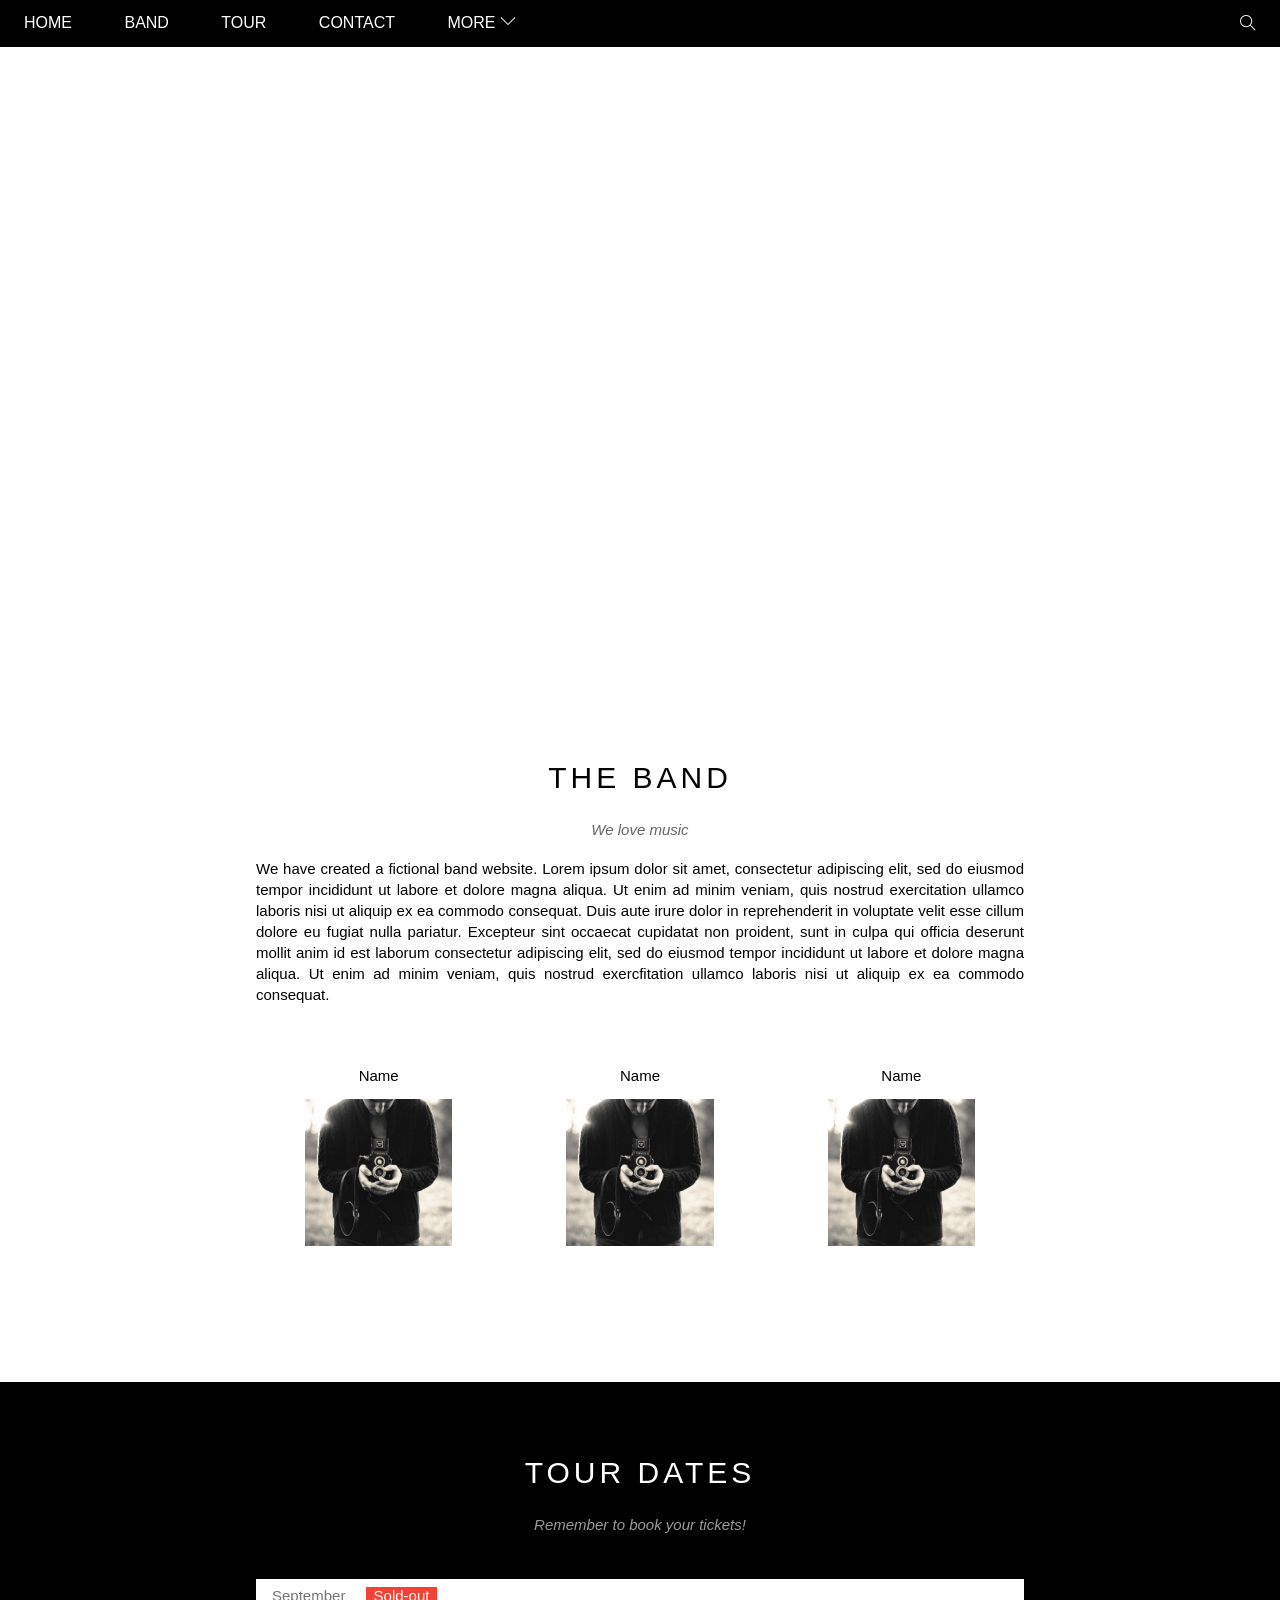
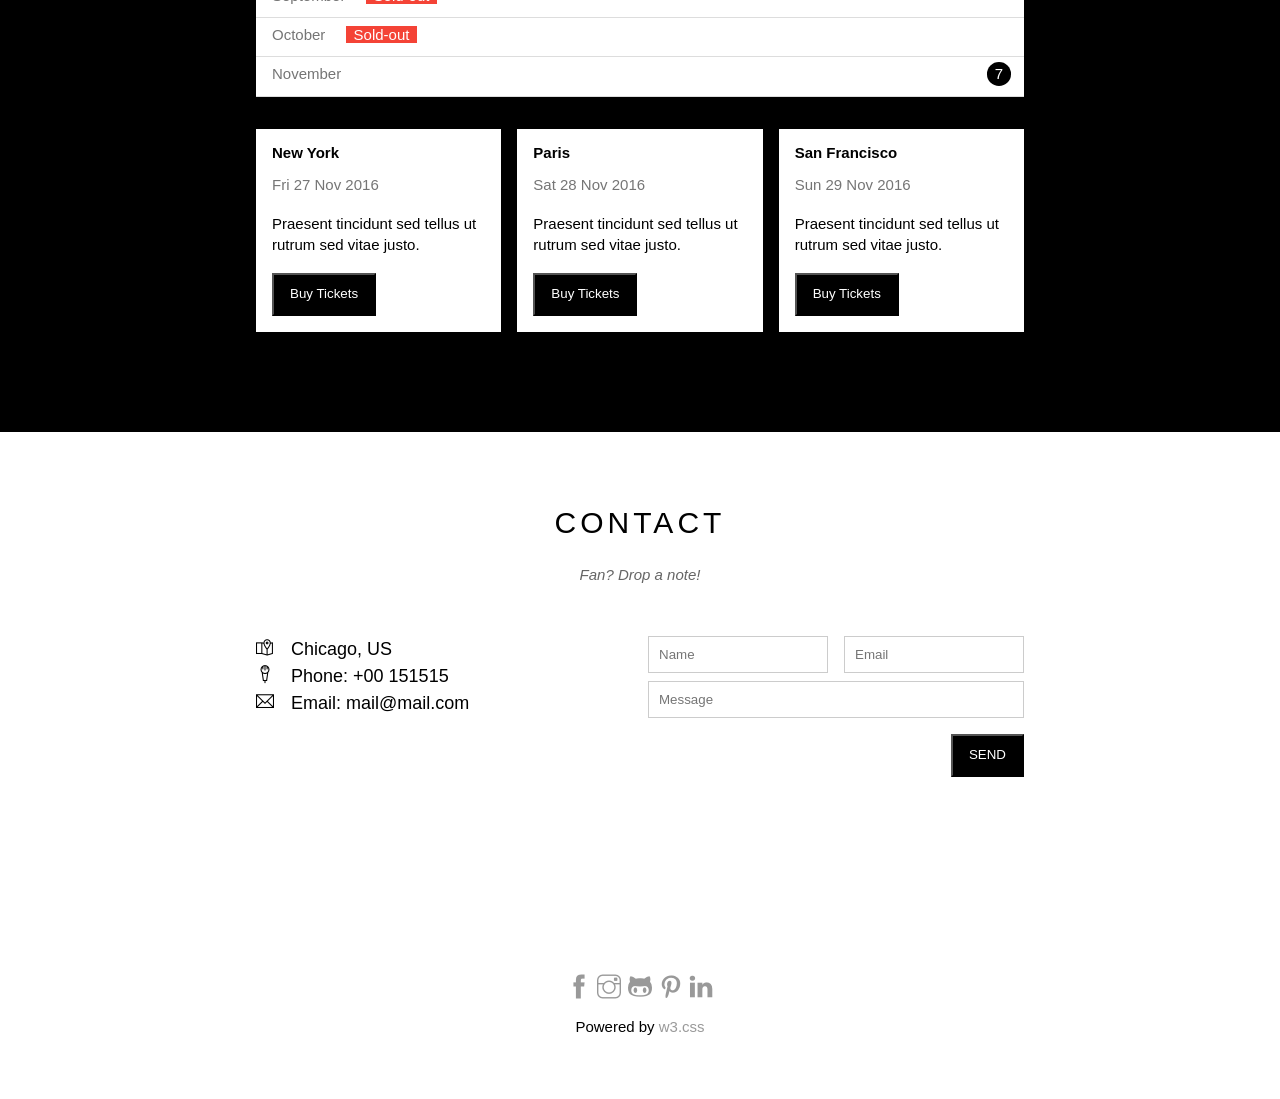
==== HTML/index.html @ 6a9545cf "New Band" ====
<!DOCTYPE html>
<html lang="en">
</head>
    <meta charset="UTF-8">
    <meta name="viewport" content="width=device-width, initial-scale=1.0">
    <title>ke het thoi</title>
    <link rel="stylesheet" href="style.css">
    <link rel="stylesheet" href="modal.css">
    <link rel="stylesheet" href="./Icons/themify-icons-font/themify-icons/themify-icons.css">
      <link rel="icon" type="image/x-icon" href="/Icons/hehe.jpg">
</head>
<body>
    <div id="main">
        <div id="header">
            <!-- Nav: begin -->
            <ul id="nav">
                <li><a href="#">Home</a></li>
                <li><a href="#band">Band</a></li>
                <li><a href="#tour">Tour</a></li>
                <li><a href="#contact">Contact</a></li>
                <li>
                    <a href="">
                        More
                        <i class="nav-arrow-down ti-angle-down"></i>
                    </a>
                    <ul class="subnav">
                        <li><a href="#">Merchandise</a></li>
                        <li><a href="#">Extras</a></li>
                        <li><a href="#">Media</a></li>
                    </ul>
                </li>
            </ul>
            <!-- Nav: end -->

            <div class="search-btn">
                <i class="search-icon ti-search"></i>
            </div>
        </div>

        <!-- Slider: begin -->
        <div id="slider">
            <div class="text-content">
                <h2 class="text-heading">Chicago</h2>
                <div class="text-description">Thank you, Chicago - A night we won't forget.</div>
            </div>
        </div>
        <!-- Slider: end -->

        <!-- conten: begin -->
        <div id="content">
            <div id="band" class="content-section">
                <h2 class="content-heading">THE BAND</h2>
                <p class="content-sub-heading">We love music</p>
                <p class="content-about">We have created a fictional band website. Lorem ipsum dolor sit amet,
                    consectetur adipiscing elit, sed do eiusmod tempor incididunt ut labore et dolore magna
                    aliqua. Ut enim ad minim veniam, quis nostrud exercitation ullamco laboris nisi ut aliquip
                    ex ea commodo consequat. Duis aute irure dolor in reprehenderit in voluptate velit esse 
                    cillum dolore eu fugiat nulla pariatur. Excepteur sint occaecat cupidatat non proident,
                    sunt in culpa qui officia deserunt mollit anim id est laborum consectetur adipiscing elit,
                    sed do eiusmod tempor incididunt ut labore et dolore magna aliqua. Ut enim ad minim veniam,
                    quis nostrud exercfitation ullamco laboris nisi ut aliquip ex ea commodo consequat.</p>

                <div class="row member-list text-center">
                    <div class="col col-third ">
                        <p class="member-name">Name</p>
                        <img src="./assets/img/about/photographer.jpg" alt="" class="membert-img">
                    </div>

                    <div class="col col-third ">
                        <p class="member-name">Name</p>
                        <img src="./assets/img/about/photographer.jpg" alt="" class="membert-img">
                    </div>

                    <div class="col col-third ">
                        <p class="member-name">Name</p>
                        <img src="./assets/img/about/photographer.jpg" alt="" class="membert-img">
                    </div>
                </div>
            </div>

            <div id="tour" class="list-tour">
                <div class="content-section">
                    <h2 class="content-heading text-white">TOUR DATES</h2>
                    <p class="content-sub-heading text-white">Remember to book your tickets!</p>

                    <!-- tickets -->
                    <ul class="tickets-list">
                        <li>September <span class="sold-out">Sold-out</span></li>
                        <li>October <span class="sold-out">Sold-out</span></li>
                        <li>November <span class="quantity">7</span></li>
                    </ul>

                    <!-- places -->
                     <div class="row  places-list">
                        <div class="col col-third">
                            <img src="/assets/img/play/play1.jpg" alt="" class="place-img">
                            <div class="place-body">
                                <h3 class="place-heading">New York</h3>
                                <p class="place-time">Fri 27 Nov 2016</p>
                                <p class="place-decs">Praesent tincidunt sed tellus ut rutrum sed vitae justo.</p>
                                <button href="" class="btn js-buy-ticket">Buy Tickets</button>
                            </div>
                        </div>

                        <div class="col col-third">
                            <img src="/assets/img/play/play2.jpg" alt="" class="place-img">
                            <div class="col place-body">
                                <h3 class="place-heading">Paris</h3>
                                <p class="place-time">Sat 28 Nov 2016</p>
                                <p class="place-decs">Praesent tincidunt sed tellus ut rutrum sed vitae justo.</p>
                                <button href="" class="btn js-buy-ticket">Buy Tickets</button>
                            </div>
                        </div>

                        <div class="col col-third">
                            <img src="/assets/img/play/play3.jpg" alt="" class="place-img">
                            <div class="place-body">
                                <h3 class="place-heading">San Francisco</h3>
                                <p class="place-time">Sun 29 Nov 2016</p>
                                <p class="place-decs">Praesent tincidunt sed tellus ut rutrum sed vitae justo.</p>
                                <button href="" class="btn js-buy-ticket">Buy Tickets</button>
                            </div>
                        </div>
                    </div>
                </div>
            </div>

            <div id="contact" class="content-section">
                <h2 class="content-heading">CONTACT</h2>
                <p class="content-sub-heading">Fan? Drop a note!</p>

                <div class="row content-contact">
                    <div class="col col-half contact-info">
                        <p>
                            <i class="ti-map-alt"></i>
                            Chicago, US
                        </p>
                        <p>
                            <i class="ti-microphone-alt"></i>
                            Phone: +00 151515
                        </p>
                        <p>
                            <i class="ti-email"></i>
                            Email: mail@mail.com
                        </p>
                    </div>

                    <div class="col col-half contact-form">
                        <form action="">
                            <div class="row">
                                <div class="col col-half">
                                    <input type="text" placeholder="Name" required class="form-control">
                                </div>
                                <div class="col col-half">
                                    <input type="email" placeholder="Email" required class="form-control">
                                </div>
                                <div class="clear"></div>
                            </div>

                            <div class="row mt-8">
                                <div class="col col-full">
                                    <input type="text" placeholder="Message" required id="" class="form-control">
                                </div>
                            </div>

                            <input class="btn mt-16 pull-right" type="submit" value="SEND">
                        </form>
                    </div>
                </div>
            </div>

            <div class="map-section">
                <img src="/assets/img/footer/map.jpg" alt="">
            </div>
        </div>
        <!-- conten: end -->

        <div id="footer">
            <div class="footer-icon">
                <a href="#"><i class="ti-facebook"></i></a>
                <a href="#"><i class="ti-instagram"></i></a>
                <a href="#"><i class="ti-github"></i></a>
                <a href="#"><i class="ti-pinterest"></i></a>
                <a href="#"><i class="ti-twitte"></i></a>
                <a href="#"><i class="ti-linkedin"></i></a>
            </div>

            <div class="footer-decs">
                <p class="decsription">Powered by <a href="#">w3.css</a> </p>
            </div>
        </div>

    </div>

    <!-- --------------- ContenT: modal -->
    <div class="modal js-modal">
        <div class="modal-container js-modal-container">
            <div class="modal-close js-modal-close">
                <i class="ti-close"></i>
            </div>

            <header class="modal-header">
                <i class="modal-header-icon ti-bag"></i>
                Tickets
            </header>

            <div class="madal-body">
                <label for="ticket-quantity" class="modal-label">
                    <i class="ti-shopping-cart"></i>
                    Tickets, $15 per person
                </label>

                <input id="ticket-quantity" type="text" class="modal-input" placeholder="How many?">

                <label for="ticket-email" class="modal-label">
                    <i class="ti-user"></i>
                    Send to
                </label>

                <input id="ticket-email" type="text" class="modal-input" placeholder="Enter email">

                <button class="buy-ticket">
                    <i class="ti-check"></i>
                    Pay
                </button>

            </div>

            <footer class="modal-footer">
                <p class="modal-help">Need <a href="">help?</a></p>
            </footer>

        </div>
    </div>



    <script>
        const buyBtns = document.querySelectorAll('.js-buy-ticket')
        const modal = document.querySelector('.js-modal')
        const modalClose = document.querySelector('.js-modal-close')
        const modalContainer = document.querySelector('.js-modal-container')

        // Hàm hiển thị modal mua vé (thêm class open vào modal)
        function showBuyTickets(){
            modal.classList.add('open')
        }

        // Hàm ẩn modal mua vé (gỡ bỏ class open vào modal)
        function hiddenBuyTickets(){
            modal.classList.remove('open')
        }

        // Lặp qua từng thẻ button và nghe hành vi click
        for (const buyBtn of buyBtns){
            buyBtn.addEventListener('click', showBuyTickets)
        }

        // Nghe hành vi click vào button close
        modalClose.addEventListener('click', hiddenBuyTickets)

        modal.addEventListener('click', hiddenBuyTickets)

        // Ngừng việc nổi bọt, nghĩa là không ảnh hưởng đến phần tử con từ hành động của phần tử cha
        modalContainer.addEventListener('click', function(event) {
            // Hàm ngừng việc nổi bọt
            event.stopPropagation()
        })
        
    </script>
</body>
</html>
---- HTML/style.css ----
* {
    margin: 0;
    padding: 0;
    box-sizing: border-box;
}

html {
    font-family: Arial, Helvetica, sans-serif;
    scroll-behavior: smooth;
}

.pull-right {
    float: right !important;
}

.col {
    float: left;
    padding-left: 8px;
    padding-right: 8px;
}

.col-half {
    width: 50%;
}

.col-third {
    width: 33.33333%;
}

.col-full {
    width: 100%;
}

.row {
    margin-left: -8px;
    margin-right: -8px;
}

.row::after {
    content: "";
    display: block;
    clear: both;
}

.text-center {
    text-align: center !important;
}

.mt-8 {
    margin-top: 8px !important;
}

.mt-16 {
    margin-top: 16px !important;
}

#main {

}

.clear {
    clear: both;
}

.text-white {
    color: #fff !important;
}

.btn {
    color: #fff;
    background: #000;
    padding: 8px 16px;
    text-decoration: none;
    margin: 0 0 16px;
    display: inline-block;
    line-height: 22.5px;
}

.btn:hover 
{
    color: #000;
    background-color: #ccc;
    cursor: pointer;
}

#header {
    background-color: #000;
    height: 46.5px;
    position: fixed;
    top: 0;
    left: 0;
    right: 0;
    z-index: 1;
}

#nav {
    display: inline-block;
}

#nav,
.subnav {
    list-style-type: none;

}

#nav > li {
    display: inline-block;
}

#nav li {
    position: relative;
}

#nav > li > a {
    color: #fff;
    text-transform: uppercase;
}

#nav li a {
    text-decoration: none;
    line-height: 46.5px;
    padding: 0 24px;
    display: block;
}

#nav > li:hover > a,
#nav .subnav li:hover a {
    color: #000;
    background-color: #ccc;
}

.subnav li:hover a {
    color: #000;
    background-color: #ccc;
}

#nav .subnav a {
    color: #000;
    background-color: #fff;
    line-height: 38.5px;
    min-width: 160px;
    padding: 0 12px;
    font-size: 15px;
}

#nav li:hover .subnav {
    display: block;
}

#nav .subnav {
    display: none;
    position: absolute;
}

/*----------------------<!-- icon: begin --> */
#header .search-btn {
    float: right;
    padding: 0 24px;
}

#header .search-btn:hover {
    cursor: pointer;
    background-color: #f44336;
}

#header .search-icon {
    color: #fff;
    line-height: 46.5px;
    font-size: 16px;
}
/*----------------------<!-- icon: End --> */

/*----------------------<!-- Slider: begin --> */
#slider {
    position: relative;
    padding-top: 50%;
    margin-top: 46.5px;
    background: url("/assets/img/slider/chicago.jpg") top center / cover no-repeat;
}

#slider .text-content {
    position: absolute;
    text-align: center;
    color: #fff;
    bottom: 46.5px;
    padding: 36px 16px;

    left: 50%;
    transform: translateX(-50%);
}

#slider .text-heading {
    font-size: 28px;
    font-weight: 700;
    padding: 10px 0;
}

#slider .text-description {
    font-size: 16px;
    font-weight: 400;
}
/*----------------------<!-- Slider: end --> */

/*----------------------<!-- Content: begin --> */

/* #content {

} */

#content .content-section {
    padding: 64px 16px 100px;
    max-width: 800px;
    margin: 0 auto;
}

#content .content-heading {
    font-size: 30px;
    margin: 10px 0;
    text-align: center;
    letter-spacing: 4px;
    font-weight: 200;
    height: 45px;
}

#content .content-sub-heading {
    font-size: 15px;
    margin: 15px 0;
    text-align: center;
    font-style: italic;
    opacity: 0.6;
    height: 22.5px;
}

#content .content-about {
    font-size: 15px;
    margin: 15px 0;
    line-height: 1.4;
    text-align: justify;
}

#content .member-list {
    display: flex;
    padding: 32px 0;
}

#content .member-name {
    font-size: 15px;
    margin: 15px 0;
}

#content .membert-img {
    width: 60%;
}

/*----------------------tickets-list */

.list-tour {
    background-color: #000;
}

.tickets-list {
    margin-top: 40px;
    background-color: #fff;
    color: #757575;
}

.tickets-list li {
    padding: 8px 16px;
    font-size: 15px;
    list-style-type: none;
    border-bottom: 1px solid #ddd;
    height: 39.3px;
}

.sold-out {
    color: #fff;
    background-color: #f44336;
    margin: 0 0 0 16px;
    padding: 0 8px;
}

.quantity {
    float: right;
    background-color: #000;
    border-radius: 50%;
    color: #fff;
    margin: 0 16px 0 0;
    padding: 0 8px;
    line-height: 24px;
    margin: -3px;
}

/*---------------------------Tickets-buy */
.places-list {
    margin-top: 32px;
}

.place-img {
    width: 100%;
    display: block;
}

.place-img:hover {
    opacity: 0.6;
}

.place-body {
    background-color: #fff;
    padding:0.15px 16px 0 16px;
    font-size: 15px;
}

.place-heading {
    font-weight: 600;
    font-size: 15px;
    margin: 15px 0;
}

.place-time {
    margin: 15px 0;
    height: 22.5px;
    color: #757575;
}

.place-decs {
    margin: 15px 0;
    padding: 15px 0;
    line-height: 1.4;
    padding: 0 0 3px 0;
}


/*----------------------Content: Contact */
.content-contact {
    margin-top: 48px;
}

.contact-info {
    font-size: 18px;
    line-height: 1.5;
}

.contact-info i[class*="ti-"] {
    width: 30px;
    display: inline-block;
}

.contact-form {
    font-size: 15px;
}

.contact-form .form-control {
    border: 1px solid #ccc;
    padding: 10px;
    width: 100%;
}

.map-section img {
    width: 100%;
}

#footer {
    padding: 64px 16px;
    text-align: center;
    font-size: 24px;
}

.footer-icon a,
.decsription a {
    text-decoration: none;
    color: rgba(0, 0, 0, 0.4);
}

.footer-decs {
    font-size: 15px;
}

.decsription {
    margin-top: 15px;
}

.footer-icon a:hover {
    text-decoration: none;
    color: rgba(0, 0, 0, 0.7);
}
---- HTML/modal.css ----
.modal {
    position: fixed;
    top: 0;
    right: 0;
    left: 0;
    bottom: 0;
    background-color: rgba(0, 0, 0, 0.3);
    align-items: center;
    justify-content: center;
    display: none;
}

.modal.open {
    display: flex;
}

.modal-container {
    background-color: #fff;
    width: 900px;
    max-width: calc(100% - 32px);
    min-height: 200px;
    position: relative;
    animation: modalFadeIn ease 0.7s;
}

.modal-header {
    background-color: #009688;
    height: 130px;
    display: flex;
    align-items: center;
    justify-content: center;
    color: #fff;
    font-size: 30px;
}

.modal-header-icon {
    margin-right: 16px;
}

.modal-close {
    position: absolute;
    right: 0;
    top: 0;
    color: #fff;
    padding: 12px;
    cursor: pointer;
    opacity: 0.9;
}

.madal-body {
    margin: 0.15px 16px;

}

.modal-label {
    display: block;
    margin: 15px 0;
    font-size: 15px;
    margin-bottom: 12px;
}

.modal-input {
    padding: 8px;
    font-size: 15px;
    width: 100%;
    color: #ccc;
    border: 1px solid #ccc;
    margin-bottom: 16px;
}

.buy-ticket {
    display: block;
    color: #fff;
    background-color: #009688;
    margin: 16px 0;
    padding: 18px;
    border: none;
    font-size: 15px;
    text-transform: uppercase;
    width: 100%;
    cursor: pointer;
}

.buy-ticket:hover {
    opacity: 0.8;
}

.modal-footer {
    text-align: right;
    padding: 15px;
}

.modal-footer a {
    color: #2196F3;
}

.modal-help {
    margin: 15px 0;
}

@keyframes modalFadeIn {
    from {
    transform: translateY(-100px);

    }
    to {
    transform: translateY(0);

    }
}
---- HTML/Icons/themify-icons-font/themify-icons/themify-icons.css ----
@font-face {
	font-family: 'themify';
	src:url('fonts/themify.eot?-fvbane');
	src:url('fonts/themify.eot?#iefix-fvbane') format('embedded-opentype'),
		url('fonts/themify.woff?-fvbane') format('woff'),
		url('fonts/themify.ttf?-fvbane') format('truetype'),
		url('fonts/themify.svg?-fvbane#themify') format('svg');
	font-weight: normal;
	font-style: normal;
}

[class^="ti-"], [class*=" ti-"] {
	font-family: 'themify';
	speak: none;
	font-style: normal;
	font-weight: normal;
	font-variant: normal;
	text-transform: none;
	line-height: 1;

	/* Better Font Rendering =========== */
	-webkit-font-smoothing: antialiased;
	-moz-osx-font-smoothing: grayscale;
}

.ti-wand:before {
	content: "\e600";
}
.ti-volume:before {
	content: "\e601";
}
.ti-user:before {
	content: "\e602";
}
.ti-unlock:before {
	content: "\e603";
}
.ti-unlink:before {
	content: "\e604";
}
.ti-trash:before {
	content: "\e605";
}
.ti-thought:before {
	content: "\e606";
}
.ti-target:before {
	content: "\e607";
}
.ti-tag:before {
	content: "\e608";
}
.ti-tablet:before {
	content: "\e609";
}
.ti-star:before {
	content: "\e60a";
}
.ti-spray:before {
	content: "\e60b";
}
.ti-signal:before {
	content: "\e60c";
}
.ti-shopping-cart:before {
	content: "\e60d";
}
.ti-shopping-cart-full:before {
	content: "\e60e";
}
.ti-settings:before {
	content: "\e60f";
}
.ti-search:before {
	content: "\e610";
}
.ti-zoom-in:before {
	content: "\e611";
}
.ti-zoom-out:before {
	content: "\e612";
}
.ti-cut:before {
	content: "\e613";
}
.ti-ruler:before {
	content: "\e614";
}
.ti-ruler-pencil:before {
	content: "\e615";
}
.ti-ruler-alt:before {
	content: "\e616";
}
.ti-bookmark:before {
	content: "\e617";
}
.ti-bookmark-alt:before {
	content: "\e618";
}
.ti-reload:before {
	content: "\e619";
}
.ti-plus:before {
	content: "\e61a";
}
.ti-pin:before {
	content: "\e61b";
}
.ti-pencil:before {
	content: "\e61c";
}
.ti-pencil-alt:before {
	content: "\e61d";
}
.ti-paint-roller:before {
	content: "\e61e";
}
.ti-paint-bucket:before {
	content: "\e61f";
}
.ti-na:before {
	content: "\e620";
}
.ti-mobile:before {
	content: "\e621";
}
.ti-minus:before {
	content: "\e622";
}
.ti-medall:before {
	content: "\e623";
}
.ti-medall-alt:before {
	content: "\e624";
}
.ti-marker:before {
	content: "\e625";
}
.ti-marker-alt:before {
	content: "\e626";
}
.ti-arrow-up:before {
	content: "\e627";
}
.ti-arrow-right:before {
	content: "\e628";
}
.ti-arrow-left:before {
	content: "\e629";
}
.ti-arrow-down:before {
	content: "\e62a";
}
.ti-lock:before {
	content: "\e62b";
}
.ti-location-arrow:before {
	content: "\e62c";
}
.ti-link:before {
	content: "\e62d";
}
.ti-layout:before {
	content: "\e62e";
}
.ti-layers:before {
	content: "\e62f";
}
.ti-layers-alt:before {
	content: "\e630";
}
.ti-key:before {
	content: "\e631";
}
.ti-import:before {
	content: "\e632";
}
.ti-image:before {
	content: "\e633";
}
.ti-heart:before {
	content: "\e634";
}
.ti-heart-broken:before {
	content: "\e635";
}
.ti-hand-stop:before {
	content: "\e636";
}
.ti-hand-open:before {
	content: "\e637";
}
.ti-hand-drag:before {
	content: "\e638";
}
.ti-folder:before {
	content: "\e639";
}
.ti-flag:before {
	content: "\e63a";
}
.ti-flag-alt:before {
	content: "\e63b";
}
.ti-flag-alt-2:before {
	content: "\e63c";
}
.ti-eye:before {
	content: "\e63d";
}
.ti-export:before {
	content: "\e63e";
}
.ti-exchange-vertical:before {
	content: "\e63f";
}
.ti-desktop:before {
	content: "\e640";
}
.ti-cup:before {
	content: "\e641";
}
.ti-crown:before {
	content: "\e642";
}
.ti-comments:before {
	content: "\e643";
}
.ti-comment:before {
	content: "\e644";
}
.ti-comment-alt:before {
	content: "\e645";
}
.ti-close:before {
	content: "\e646";
}
.ti-clip:before {
	content: "\e647";
}
.ti-angle-up:before {
	content: "\e648";
}
.ti-angle-right:before {
	content: "\e649";
}
.ti-angle-left:before {
	content: "\e64a";
}
.ti-angle-down:before {
	content: "\e64b";
}
.ti-check:before {
	content: "\e64c";
}
.ti-check-box:before {
	content: "\e64d";
}
.ti-camera:before {
	content: "\e64e";
}
.ti-announcement:before {
	content: "\e64f";
}
.ti-brush:before {
	content: "\e650";
}
.ti-briefcase:before {
	content: "\e651";
}
.ti-bolt:before {
	content: "\e652";
}
.ti-bolt-alt:before {
	content: "\e653";
}
.ti-blackboard:before {
	content: "\e654";
}
.ti-bag:before {
	content: "\e655";
}
.ti-move:before {
	content: "\e656";
}
.ti-arrows-vertical:before {
	content: "\e657";
}
.ti-arrows-horizontal:before {
	content: "\e658";
}
.ti-fullscreen:before {
	content: "\e659";
}
.ti-arrow-top-right:before {
	content: "\e65a";
}
.ti-arrow-top-left:before {
	content: "\e65b";
}
.ti-arrow-circle-up:before {
	content: "\e65c";
}
.ti-arrow-circle-right:before {
	content: "\e65d";
}
.ti-arrow-circle-left:before {
	content: "\e65e";
}
.ti-arrow-circle-down:before {
	content: "\e65f";
}
.ti-angle-double-up:before {
	content: "\e660";
}
.ti-angle-double-right:before {
	content: "\e661";
}
.ti-angle-double-left:before {
	content: "\e662";
}
.ti-angle-double-down:before {
	content: "\e663";
}
.ti-zip:before {
	content: "\e664";
}
.ti-world:before {
	content: "\e665";
}
.ti-wheelchair:before {
	content: "\e666";
}
.ti-view-list:before {
	content: "\e667";
}
.ti-view-list-alt:before {
	content: "\e668";
}
.ti-view-grid:before {
	content: "\e669";
}
.ti-uppercase:before {
	content: "\e66a";
}
.ti-upload:before {
	content: "\e66b";
}
.ti-underline:before {
	content: "\e66c";
}
.ti-truck:before {
	content: "\e66d";
}
.ti-timer:before {
	content: "\e66e";
}
.ti-ticket:before {
	content: "\e66f";
}
.ti-thumb-up:before {
	content: "\e670";
}
.ti-thumb-down:before {
	content: "\e671";
}
.ti-text:before {
	content: "\e672";
}
.ti-stats-up:before {
	content: "\e673";
}
.ti-stats-down:before {
	content: "\e674";
}
.ti-split-v:before {
	content: "\e675";
}
.ti-split-h:before {
	content: "\e676";
}
.ti-smallcap:before {
	content: "\e677";
}
.ti-shine:before {
	content: "\e678";
}
.ti-shift-right:before {
	content: "\e679";
}
.ti-shift-left:before {
	content: "\e67a";
}
.ti-shield:before {
	content: "\e67b";
}
.ti-notepad:before {
	content: "\e67c";
}
.ti-server:before {
	content: "\e67d";
}
.ti-quote-right:before {
	content: "\e67e";
}
.ti-quote-left:before {
	content: "\e67f";
}
.ti-pulse:before {
	content: "\e680";
}
.ti-printer:before {
	content: "\e681";
}
.ti-power-off:before {
	content: "\e682";
}
.ti-plug:before {
	content: "\e683";
}
.ti-pie-chart:before {
	content: "\e684";
}
.ti-paragraph:before {
	content: "\e685";
}
.ti-panel:before {
	content: "\e686";
}
.ti-package:before {
	content: "\e687";
}
.ti-music:before {
	content: "\e688";
}
.ti-music-alt:before {
	content: "\e689";
}
.ti-mouse:before {
	content: "\e68a";
}
.ti-mouse-alt:before {
	content: "\e68b";
}
.ti-money:before {
	content: "\e68c";
}
.ti-microphone:before {
	content: "\e68d";
}
.ti-menu:before {
	content: "\e68e";
}
.ti-menu-alt:before {
	content: "\e68f";
}
.ti-map:before {
	content: "\e690";
}
.ti-map-alt:before {
	content: "\e691";
}
.ti-loop:before {
	content: "\e692";
}
.ti-location-pin:before {
	content: "\e693";
}
.ti-list:before {
	content: "\e694";
}
.ti-light-bulb:before {
	content: "\e695";
}
.ti-Italic:before {
	content: "\e696";
}
.ti-info:before {
	content: "\e697";
}
.ti-infinite:before {
	content: "\e698";
}
.ti-id-badge:before {
	content: "\e699";
}
.ti-hummer:before {
	content: "\e69a";
}
.ti-home:before {
	content: "\e69b";
}
.ti-help:before {
	content: "\e69c";
}
.ti-headphone:before {
	content: "\e69d";
}
.ti-harddrives:before {
	content: "\e69e";
}
.ti-harddrive:before {
	content: "\e69f";
}
.ti-gift:before {
	content: "\e6a0";
}
.ti-game:before {
	content: "\e6a1";
}
.ti-filter:before {
	content: "\e6a2";
}
.ti-files:before {
	content: "\e6a3";
}
.ti-file:before {
	content: "\e6a4";
}
.ti-eraser:before {
	content: "\e6a5";
}
.ti-envelope:before {
	content: "\e6a6";
}
.ti-download:before {
	content: "\e6a7";
}
.ti-direction:before {
	content: "\e6a8";
}
.ti-direction-alt:before {
	content: "\e6a9";
}
.ti-dashboard:before {
	content: "\e6aa";
}
.ti-control-stop:before {
	content: "\e6ab";
}
.ti-control-shuffle:before {
	content: "\e6ac";
}
.ti-control-play:before {
	content: "\e6ad";
}
.ti-control-pause:before {
	content: "\e6ae";
}
.ti-control-forward:before {
	content: "\e6af";
}
.ti-control-backward:before {
	content: "\e6b0";
}
.ti-cloud:before {
	content: "\e6b1";
}
.ti-cloud-up:before {
	content: "\e6b2";
}
.ti-cloud-down:before {
	content: "\e6b3";
}
.ti-clipboard:before {
	content: "\e6b4";
}
.ti-car:before {
	content: "\e6b5";
}
.ti-calendar:before {
	content: "\e6b6";
}
.ti-book:before {
	content: "\e6b7";
}
.ti-bell:before {
	content: "\e6b8";
}
.ti-basketball:before {
	content: "\e6b9";
}
.ti-bar-chart:before {
	content: "\e6ba";
}
.ti-bar-chart-alt:before {
	content: "\e6bb";
}
.ti-back-right:before {
	content: "\e6bc";
}
.ti-back-left:before {
	content: "\e6bd";
}
.ti-arrows-corner:before {
	content: "\e6be";
}
.ti-archive:before {
	content: "\e6bf";
}
.ti-anchor:before {
	content: "\e6c0";
}
.ti-align-right:before {
	content: "\e6c1";
}
.ti-align-left:before {
	content: "\e6c2";
}
.ti-align-justify:before {
	content: "\e6c3";
}
.ti-align-center:before {
	content: "\e6c4";
}
.ti-alert:before {
	content: "\e6c5";
}
.ti-alarm-clock:before {
	content: "\e6c6";
}
.ti-agenda:before {
	content: "\e6c7";
}
.ti-write:before {
	content: "\e6c8";
}
.ti-window:before {
	content: "\e6c9";
}
.ti-widgetized:before {
	content: "\e6ca";
}
.ti-widget:before {
	content: "\e6cb";
}
.ti-widget-alt:before {
	content: "\e6cc";
}
.ti-wallet:before {
	content: "\e6cd";
}
.ti-video-clapper:before {
	content: "\e6ce";
}
.ti-video-camera:before {
	content: "\e6cf";
}
.ti-vector:before {
	content: "\e6d0";
}
.ti-themify-logo:before {
	content: "\e6d1";
}
.ti-themify-favicon:before {
	content: "\e6d2";
}
.ti-themify-favicon-alt:before {
	content: "\e6d3";
}
.ti-support:before {
	content: "\e6d4";
}
.ti-stamp:before {
	content: "\e6d5";
}
.ti-split-v-alt:before {
	content: "\e6d6";
}
.ti-slice:before {
	content: "\e6d7";
}
.ti-shortcode:before {
	content: "\e6d8";
}
.ti-shift-right-alt:before {
	content: "\e6d9";
}
.ti-shift-left-alt:before {
	content: "\e6da";
}
.ti-ruler-alt-2:before {
	content: "\e6db";
}
.ti-receipt:before {
	content: "\e6dc";
}
.ti-pin2:before {
	content: "\e6dd";
}
.ti-pin-alt:before {
	content: "\e6de";
}
.ti-pencil-alt2:before {
	content: "\e6df";
}
.ti-palette:before {
	content: "\e6e0";
}
.ti-more:before {
	content: "\e6e1";
}
.ti-more-alt:before {
	content: "\e6e2";
}
.ti-microphone-alt:before {
	content: "\e6e3";
}
.ti-magnet:before {
	content: "\e6e4";
}
.ti-line-double:before {
	content: "\e6e5";
}
.ti-line-dotted:before {
	content: "\e6e6";
}
.ti-line-dashed:before {
	content: "\e6e7";
}
.ti-layout-width-full:before {
	content: "\e6e8";
}
.ti-layout-width-default:before {
	content: "\e6e9";
}
.ti-layout-width-default-alt:before {
	content: "\e6ea";
}
.ti-layout-tab:before {
	content: "\e6eb";
}
.ti-layout-tab-window:before {
	content: "\e6ec";
}
.ti-layout-tab-v:before {
	content: "\e6ed";
}
.ti-layout-tab-min:before {
	content: "\e6ee";
}
.ti-layout-slider:before {
	content: "\e6ef";
}
.ti-layout-slider-alt:before {
	content: "\e6f0";
}
.ti-layout-sidebar-right:before {
	content: "\e6f1";
}
.ti-layout-sidebar-none:before {
	content: "\e6f2";
}
.ti-layout-sidebar-left:before {
	content: "\e6f3";
}
.ti-layout-placeholder:before {
	content: "\e6f4";
}
.ti-layout-menu:before {
	content: "\e6f5";
}
.ti-layout-menu-v:before {
	content: "\e6f6";
}
.ti-layout-menu-separated:before {
	content: "\e6f7";
}
.ti-layout-menu-full:before {
	content: "\e6f8";
}
.ti-layout-media-right-alt:before {
	content: "\e6f9";
}
.ti-layout-media-right:before {
	content: "\e6fa";
}
.ti-layout-media-overlay:before {
	content: "\e6fb";
}
.ti-layout-media-overlay-alt:before {
	content: "\e6fc";
}
.ti-layout-media-overlay-alt-2:before {
	content: "\e6fd";
}
.ti-layout-media-left-alt:before {
	content: "\e6fe";
}
.ti-layout-media-left:before {
	content: "\e6ff";
}
.ti-layout-media-center-alt:before {
	content: "\e700";
}
.ti-layout-media-center:before {
	content: "\e701";
}
.ti-layout-list-thumb:before {
	content: "\e702";
}
.ti-layout-list-thumb-alt:before {
	content: "\e703";
}
.ti-layout-list-post:before {
	content: "\e704";
}
.ti-layout-list-large-image:before {
	content: "\e705";
}
.ti-layout-line-solid:before {
	content: "\e706";
}
.ti-layout-grid4:before {
	content: "\e707";
}
.ti-layout-grid3:before {
	content: "\e708";
}
.ti-layout-grid2:before {
	content: "\e709";
}
.ti-layout-grid2-thumb:before {
	content: "\e70a";
}
.ti-layout-cta-right:before {
	content: "\e70b";
}
.ti-layout-cta-left:before {
	content: "\e70c";
}
.ti-layout-cta-center:before {
	content: "\e70d";
}
.ti-layout-cta-btn-right:before {
	content: "\e70e";
}
.ti-layout-cta-btn-left:before {
	content: "\e70f";
}
.ti-layout-column4:before {
	content: "\e710";
}
.ti-layout-column3:before {
	content: "\e711";
}
.ti-layout-column2:before {
	content: "\e712";
}
.ti-layout-accordion-separated:before {
	content: "\e713";
}
.ti-layout-accordion-merged:before {
	content: "\e714";
}
.ti-layout-accordion-list:before {
	content: "\e715";
}
.ti-ink-pen:before {
	content: "\e716";
}
.ti-info-alt:before {
	content: "\e717";
}
.ti-help-alt:before {
	content: "\e718";
}
.ti-headphone-alt:before {
	content: "\e719";
}
.ti-hand-point-up:before {
	content: "\e71a";
}
.ti-hand-point-right:before {
	content: "\e71b";
}
.ti-hand-point-left:before {
	content: "\e71c";
}
.ti-hand-point-down:before {
	content: "\e71d";
}
.ti-gallery:before {
	content: "\e71e";
}
.ti-face-smile:before {
	content: "\e71f";
}
.ti-face-sad:before {
	content: "\e720";
}
.ti-credit-card:before {
	content: "\e721";
}
.ti-control-skip-forward:before {
	content: "\e722";
}
.ti-control-skip-backward:before {
	content: "\e723";
}
.ti-control-record:before {
	content: "\e724";
}
.ti-control-eject:before {
	content: "\e725";
}
.ti-comments-smiley:before {
	content: "\e726";
}
.ti-brush-alt:before {
	content: "\e727";
}
.ti-youtube:before {
	content: "\e728";
}
.ti-vimeo:before {
	content: "\e729";
}
.ti-twitter:before {
	content: "\e72a";
}
.ti-time:before {
	content: "\e72b";
}
.ti-tumblr:before {
	content: "\e72c";
}
.ti-skype:before {
	content: "\e72d";
}
.ti-share:before {
	content: "\e72e";
}
.ti-share-alt:before {
	content: "\e72f";
}
.ti-rocket:before {
	content: "\e730";
}
.ti-pinterest:before {
	content: "\e731";
}
.ti-new-window:before {
	content: "\e732";
}
.ti-microsoft:before {
	content: "\e733";
}
.ti-list-ol:before {
	content: "\e734";
}
.ti-linkedin:before {
	content: "\e735";
}
.ti-layout-sidebar-2:before {
	content: "\e736";
}
.ti-layout-grid4-alt:before {
	content: "\e737";
}
.ti-layout-grid3-alt:before {
	content: "\e738";
}
.ti-layout-grid2-alt:before {
	content: "\e739";
}
.ti-layout-column4-alt:before {
	content: "\e73a";
}
.ti-layout-column3-alt:before {
	content: "\e73b";
}
.ti-layout-column2-alt:before {
	content: "\e73c";
}
.ti-instagram:before {
	content: "\e73d";
}
.ti-google:before {
	content: "\e73e";
}
.ti-github:before {
	content: "\e73f";
}
.ti-flickr:before {
	content: "\e740";
}
.ti-facebook:before {
	content: "\e741";
}
.ti-dropbox:before {
	content: "\e742";
}
.ti-dribbble:before {
	content: "\e743";
}
.ti-apple:before {
	content: "\e744";
}
.ti-android:before {
	content: "\e745";
}
.ti-save:before {
	content: "\e746";
}
.ti-save-alt:before {
	content: "\e747";
}
.ti-yahoo:before {
	content: "\e748";
}
.ti-wordpress:before {
	content: "\e749";
}
.ti-vimeo-alt:before {
	content: "\e74a";
}
.ti-twitter-alt:before {
	content: "\e74b";
}
.ti-tumblr-alt:before {
	content: "\e74c";
}
.ti-trello:before {
	content: "\e74d";
}
.ti-stack-overflow:before {
	content: "\e74e";
}
.ti-soundcloud:before {
	content: "\e74f";
}
.ti-sharethis:before {
	content: "\e750";
}
.ti-sharethis-alt:before {
	content: "\e751";
}
.ti-reddit:before {
	content: "\e752";
}
.ti-pinterest-alt:before {
	content: "\e753";
}
.ti-microsoft-alt:before {
	content: "\e754";
}
.ti-linux:before {
	content: "\e755";
}
.ti-jsfiddle:before {
	content: "\e756";
}
.ti-joomla:before {
	content: "\e757";
}
.ti-html5:before {
	content: "\e758";
}
.ti-flickr-alt:before {
	content: "\e759";
}
.ti-email:before {
	content: "\e75a";
}
.ti-drupal:before {
	content: "\e75b";
}
.ti-dropbox-alt:before {
	content: "\e75c";
}
.ti-css3:before {
	content: "\e75d";
}
.ti-rss:before {
	content: "\e75e";
}
.ti-rss-alt:before {
	content: "\e75f";
}
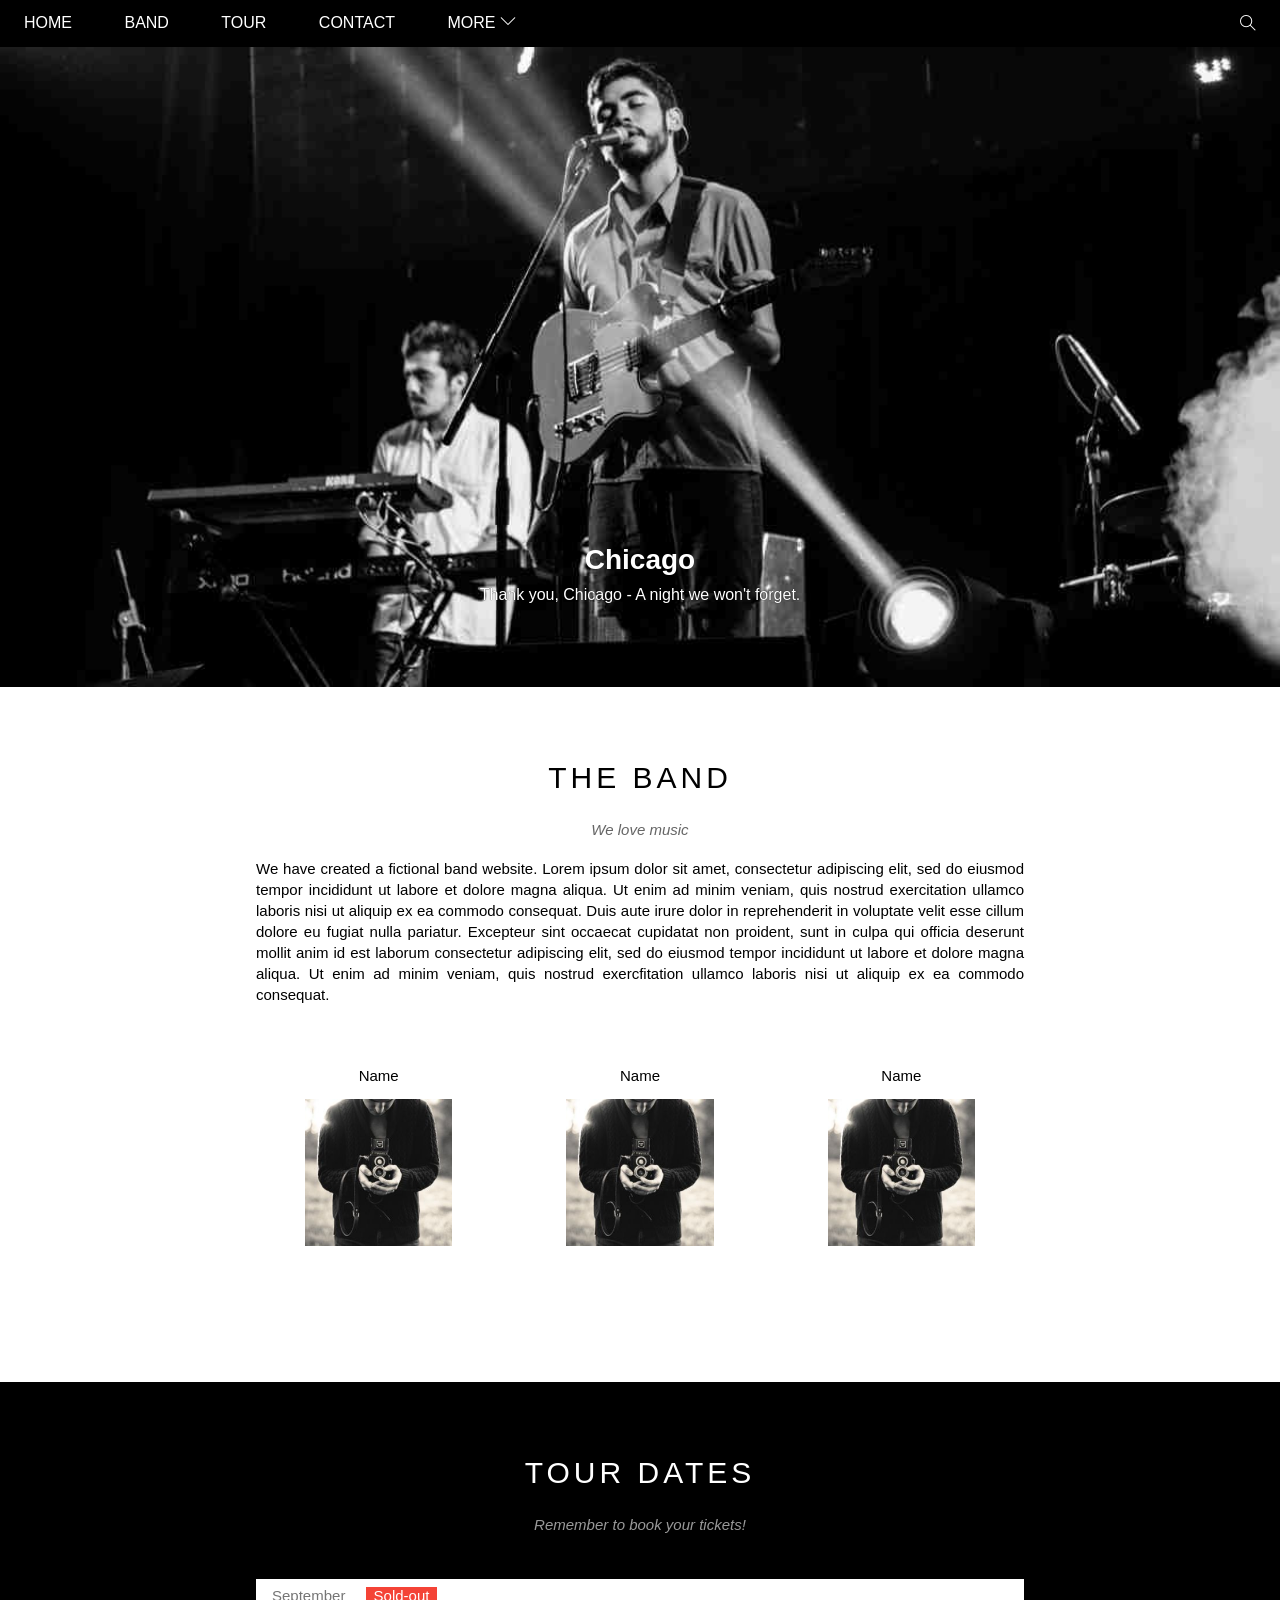
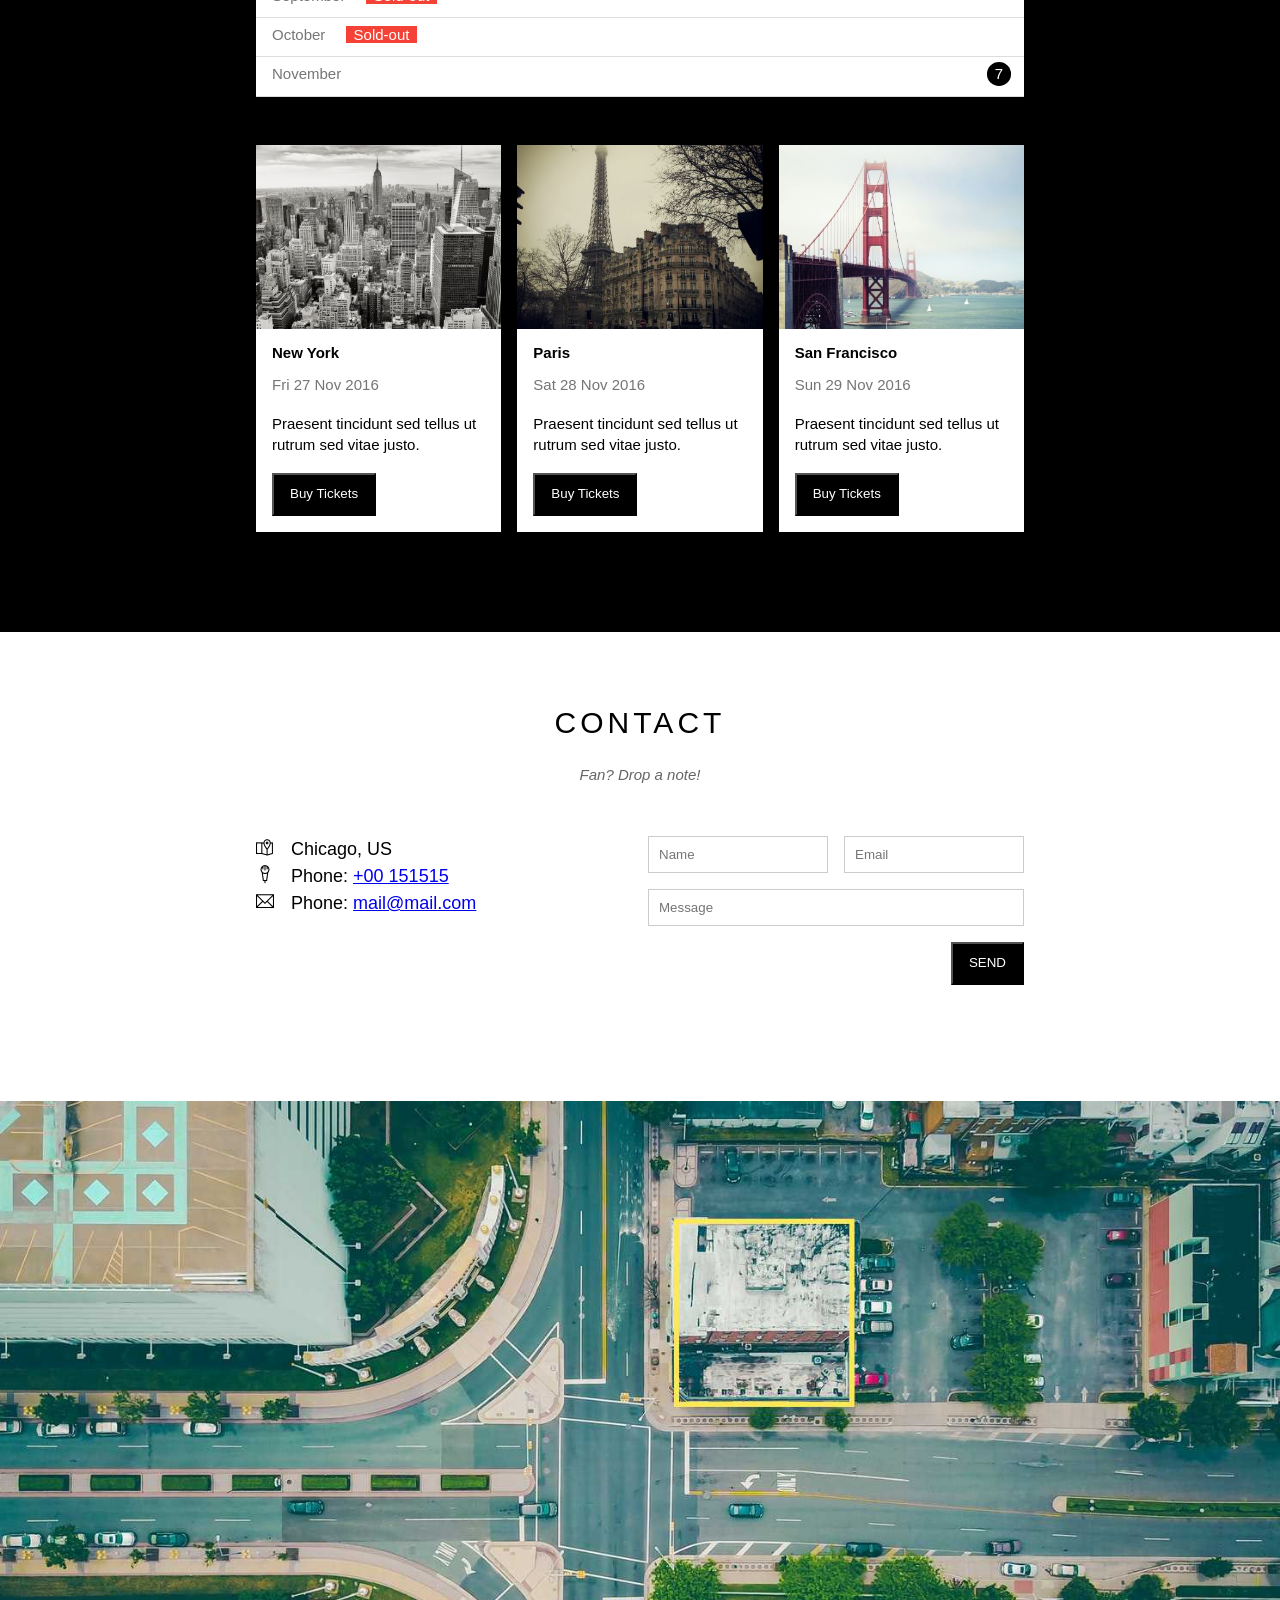
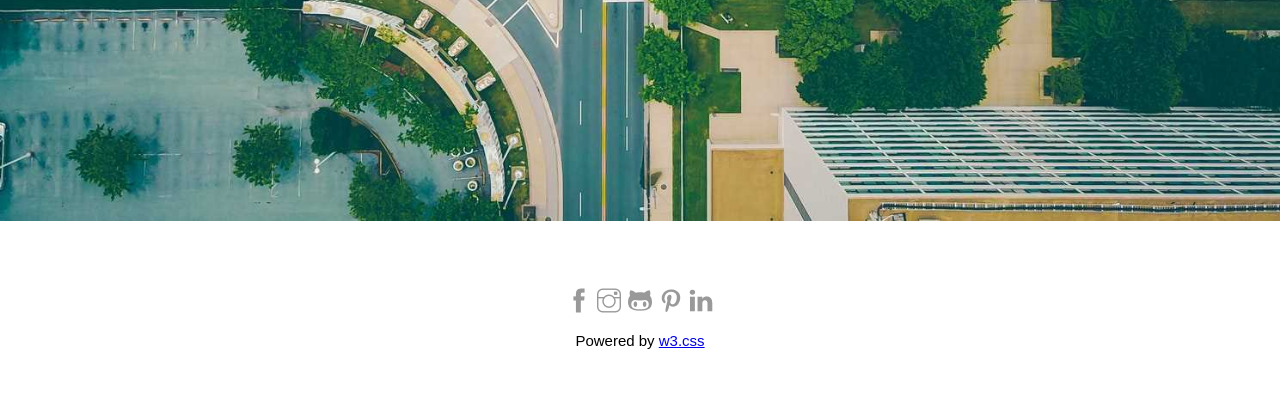
==== commit e2e542d9: "New-Band" ====
--- a/HTML/index.html
+++ b/HTML/index.html
@@ -6,8 +6,9 @@
     <title>ke het thoi</title>
     <link rel="stylesheet" href="style.css">
     <link rel="stylesheet" href="modal.css">
+    <link rel="stylesheet" href="responsive.css">
     <link rel="stylesheet" href="./Icons/themify-icons-font/themify-icons/themify-icons.css">
-      <link rel="icon" type="image/x-icon" href="/Icons/hehe.jpg">
+    <link rel="icon" type="image/x-icon" href="/HTML/Icons/hehe.jpg">
 </head>
 <body>
     <div id="main">
@@ -19,7 +20,7 @@
                 <li><a href="#tour">Tour</a></li>
                 <li><a href="#contact">Contact</a></li>
                 <li>
-                    <a href="">
+                    <a href="#">
                         More
                         <i class="nav-arrow-down ti-angle-down"></i>
                     </a>
@@ -34,6 +35,10 @@
 
             <div class="search-btn">
                 <i class="search-icon ti-search"></i>
+            </div>
+
+            <div id="mobile-menu" class="header-menu-btn">
+                <i class="menu-icon ti-menu"></i>
             </div>
         </div>
 
@@ -61,17 +66,17 @@
                     quis nostrud exercfitation ullamco laboris nisi ut aliquip ex ea commodo consequat.</p>
 
                 <div class="row member-list text-center">
-                    <div class="col col-third ">
+                    <div class="member-item col col-third ">
                         <p class="member-name">Name</p>
                         <img src="./assets/img/about/photographer.jpg" alt="" class="membert-img">
                     </div>
 
-                    <div class="col col-third ">
+                    <div class="member-item col col-third ">
                         <p class="member-name">Name</p>
                         <img src="./assets/img/about/photographer.jpg" alt="" class="membert-img">
                     </div>
 
-                    <div class="col col-third ">
+                    <div class="member-item col col-third ">
                         <p class="member-name">Name</p>
                         <img src="./assets/img/about/photographer.jpg" alt="" class="membert-img">
                     </div>
@@ -92,33 +97,33 @@
 
                     <!-- places -->
                      <div class="row  places-list">
-                        <div class="col col-third">
-                            <img src="/assets/img/play/play1.jpg" alt="" class="place-img">
+                        <div class="col col-third footer-margin mt-16">
+                            <img src="/HTML/assets/img/play/play1.jpg" alt="" class="place-img">
                             <div class="place-body">
                                 <h3 class="place-heading">New York</h3>
                                 <p class="place-time">Fri 27 Nov 2016</p>
                                 <p class="place-decs">Praesent tincidunt sed tellus ut rutrum sed vitae justo.</p>
-                                <button href="" class="btn js-buy-ticket">Buy Tickets</button>
+                                <button href="#" class="btn js-buy-ticket s-col-full">Buy Tickets</button>
                             </div>
                         </div>
 
-                        <div class="col col-third">
-                            <img src="/assets/img/play/play2.jpg" alt="" class="place-img">
-                            <div class="col place-body">
+                        <div class="col col-third footer-margin mt-16">
+                            <img src="/HTML/assets/img/play/play2.jpg" alt="" class="place-img">
+                            <div class="place-body">
                                 <h3 class="place-heading">Paris</h3>
                                 <p class="place-time">Sat 28 Nov 2016</p>
                                 <p class="place-decs">Praesent tincidunt sed tellus ut rutrum sed vitae justo.</p>
-                                <button href="" class="btn js-buy-ticket">Buy Tickets</button>
+                                <button href="#" class="btn js-buy-ticket s-col-full">Buy Tickets</button>
                             </div>
                         </div>
 
-                        <div class="col col-third">
-                            <img src="/assets/img/play/play3.jpg" alt="" class="place-img">
+                        <div class="col col-third footer-margin mt-16 place-body-end">
+                            <img src="/HTML/assets/img/play/play3.jpg " alt="" class="place-img">
                             <div class="place-body">
                                 <h3 class="place-heading">San Francisco</h3>
                                 <p class="place-time">Sun 29 Nov 2016</p>
                                 <p class="place-decs">Praesent tincidunt sed tellus ut rutrum sed vitae justo.</p>
-                                <button href="" class="btn js-buy-ticket">Buy Tickets</button>
+                                <button href="#" class="btn js-buy-ticket s-col-full">Buy Tickets</button>
                             </div>
                         </div>
                     </div>
@@ -137,40 +142,40 @@
                         </p>
                         <p>
                             <i class="ti-microphone-alt"></i>
-                            Phone: +00 151515
+                            Phone: <a href="#">+00 151515</a>
                         </p>
                         <p>
                             <i class="ti-email"></i>
-                            Email: mail@mail.com
+                            Phone: <a href="#">mail@mail.com</a>
                         </p>
                     </div>
 
                     <div class="col col-half contact-form">
                         <form action="">
-                            <div class="row">
-                                <div class="col col-half">
-                                    <input type="text" placeholder="Name" required class="form-control">
+                            <div class="row s-content-contact">
+                                <div class="col s-col-full col-half">
+                                    <input type="text" placeholder="Name" required class="form-control form-control-firt">
                                 </div>
-                                <div class="col col-half">
+                                <div class="col s-col-full col-half s-form-control">
                                     <input type="email" placeholder="Email" required class="form-control">
                                 </div>
                                 <div class="clear"></div>
                             </div>
 
-                            <div class="row mt-8">
+                            <div class="row mt-16">
                                 <div class="col col-full">
                                     <input type="text" placeholder="Message" required id="" class="form-control">
                                 </div>
                             </div>
 
-                            <input class="btn mt-16 pull-right" type="submit" value="SEND">
+                            <input class="btn mt-16 pull-right s-col-full" type="submit" value="SEND">
                         </form>
                     </div>
                 </div>
             </div>
 
             <div class="map-section">
-                <img src="/assets/img/footer/map.jpg" alt="">
+                <img src="/HTML/assets/img/footer/map.jpg" alt="">
             </div>
         </div>
         <!-- conten: end -->
@@ -181,7 +186,6 @@
                 <a href="#"><i class="ti-instagram"></i></a>
                 <a href="#"><i class="ti-github"></i></a>
                 <a href="#"><i class="ti-pinterest"></i></a>
-                <a href="#"><i class="ti-twitte"></i></a>
                 <a href="#"><i class="ti-linkedin"></i></a>
             </div>
 
@@ -234,7 +238,7 @@
     </div>
 
 
-
+    <!----------------JS-Buy-Ticket -->
     <script>
         const buyBtns = document.querySelectorAll('.js-buy-ticket')
         const modal = document.querySelector('.js-modal')
@@ -268,5 +272,38 @@
         })
         
     </script>
+
+    <script>
+        var Header = document.getElementById("header");
+        var mobileMenu = document.getElementById("mobile-menu");
+        var headerheight = header.clientHeight;
+
+        mobileMenu.onclick = function() {
+            var isClose = Header.clientHeight === headerheight;
+            if(isClose){
+                Header.style.height = 'auto';
+            } else {
+                Header.style.height = null;
+            }
+        }
+
+        var menuItems = document.querySelectorAll("#nav li a[href*='#']");
+        for(var i = 0; i < menuItems.length; i++)
+        {
+            var menuItem = menuItems[i];
+
+            
+            menuItem.onclick = function(event) {
+                var isParentMenu = this.nextElementSibling &&
+                                    this.nextElementSibling.classList.contains('subnav');
+                if(isParentMenu){
+                    event.prerentDefault();
+                    Header.style.height = null;
+                } else {
+                    Header.style.height = null;
+                }
+            }
+        }
+    </script>
 </body>
 </html> 
--- a/HTML/style.css
+++ b/HTML/style.css
@@ -74,6 +74,7 @@
     margin: 0 0 16px;
     display: inline-block;
     line-height: 22.5px;
+    text-align: center;
 }
 
 .btn:hover 
@@ -91,10 +92,12 @@
     left: 0;
     right: 0;
     z-index: 1;
+    /* overflow: hidden; */
 }
 
 #nav {
-    display: inline-block;
+    /* display: inline-block; */
+    float: left;
 }
 
 #nav,
@@ -153,9 +156,11 @@
 }
 
 /*----------------------<!-- icon: begin --> */
+#header .menu-icon,
 #header .search-btn {
     float: right;
     padding: 0 24px;
+
 }
 
 #header .search-btn:hover {
@@ -163,11 +168,21 @@
     background-color: #f44336;
 }
 
+#header .header-menu-btn:hover .menu-icon { 
+    background-color: #ccc;
+    color: #000;
+}
+
+#header .menu-icon,
 #header .search-icon {
     color: #fff;
     line-height: 46.5px;
     font-size: 16px;
 }
+
+
+
+
 /*----------------------<!-- icon: End --> */
 
 /*----------------------<!-- Slider: begin --> */
@@ -175,7 +190,7 @@
     position: relative;
     padding-top: 50%;
     margin-top: 46.5px;
-    background: url("/assets/img/slider/chicago.jpg") top center / cover no-repeat;
+    background: url("/HTML/assets/img/slider/chicago.jpg") top center / cover no-repeat;
 }
 
 #slider .text-content {
@@ -198,6 +213,7 @@
 #slider .text-description {
     font-size: 16px;
     font-weight: 400;
+    text-shadow: 0 0 1px #000;
 }
 /*----------------------<!-- Slider: end --> */
 
@@ -209,7 +225,8 @@
 
 #content .content-section {
     padding: 64px 16px 100px;
-    max-width: 800px;
+    width: 800px;
+    max-width: 100%;
     margin: 0 auto;
 }
 
@@ -220,6 +237,7 @@
     letter-spacing: 4px;
     font-weight: 200;
     height: 45px;
+    font-weight: 1.3    ;
 }
 
 #content .content-sub-heading {
@@ -365,8 +383,7 @@
     font-size: 24px;
 }
 
-.footer-icon a,
-.decsription a {
+.footer-icon a {
     text-decoration: none;
     color: rgba(0, 0, 0, 0.4);
 }
--- a/HTML/modal.css
+++ b/HTML/modal.css
@@ -32,7 +32,7 @@
     color: #fff;
     font-size: 30px;
 }
-
+ 
 .modal-header-icon {
     margin-right: 16px;
 }
@@ -49,7 +49,6 @@
 
 .madal-body {
     margin: 0.15px 16px;
-
 }
 
 .modal-label {
--- a/HTML/responsive.css
+++ b/HTML/responsive.css
@@ -0,0 +1,159 @@
+@media (min-width: 1024px) {
+    .header-menu-btn {
+        display: none;
+    }
+    
+}
+
+@media (max-width: 1024px) {
+    .contact-info {
+        font-size: 20px;
+        line-height: 2.2;
+    }
+
+    .btn {
+        padding: 11px 16px;
+        font-size: 20px;
+    }
+
+    .contact-form .form-control {
+        padding: 14px;
+    }
+
+}
+
+@media (max-width: 1024px) and (min-width: 740px) {
+    .header-menu-btn {
+        display: none;
+    }
+
+
+
+}
+
+@media (max-width: 740px) {
+    .s-col-full {
+        width: 100%;
+    }
+
+    .col-half {
+        width: 100%;
+    }
+
+    #nav {
+        display: block;
+        float: none;
+        width: 100%;
+    }
+
+    #nav > li {   
+        display: block;
+    }
+
+    #nav > li:first-child {
+        display: inline-block;
+    }
+
+    #nav li a {
+        padding: 1px 24px;
+    }
+
+    #nav .subnav {
+        position: initial;
+    }
+
+    #nav .subnav a {
+        background-color: #ddd;
+        padding: 5px 40px;
+    }
+
+    #header {
+        overflow: hidden;
+    }
+
+    #header .header-menu-btn {
+        position: absolute;
+        top: 0;
+        right: 0;
+    }
+
+    #slider .text-content {
+        display: none;
+    }
+
+    #header .search-btn {
+        display: none;
+    }
+
+    #content .member-list {
+        display: block;
+    }
+
+    #content .membert-img {
+    width: 60%;
+    }   
+
+    .member-item {
+        width: 100%;
+        margin-top: 20px;
+    }  
+    
+    #content .content-section {
+        padding: 64px 16px;
+    }
+
+    .tickets-list {
+        margin: 32px 0;
+    }
+
+    .places-list > .footer-margin {
+        width: 100%;
+        padding: 0;
+    }
+   
+    .places-list {
+        margin: 0 0 64px;
+    }
+
+    .content-contact > .col {
+        float: none;
+    }
+
+    #contact > .content-contact {
+        display: block;
+    }
+
+    .content-contact .contact-info {
+        margin: 0 0 16px;
+    }
+
+    .form-control {
+        font-size: 14px;
+    }
+
+    #contact > #contact {
+        margin: 0 0 64px;
+    }
+
+    .s-form-control {
+        margin-top: 4px;
+    }
+
+    .s-content-contact {
+        margin-top: 20px;
+    }
+
+    .form-control-firt {
+        margin: 15px 0 0;    
+    }
+
+    .footer-icon a {
+        padding: 2 5px;
+        margin: 0 5px;
+        font-size: 35px;
+    }
+
+    .decsription {
+        padding: 15px 4px;
+    }
+}
